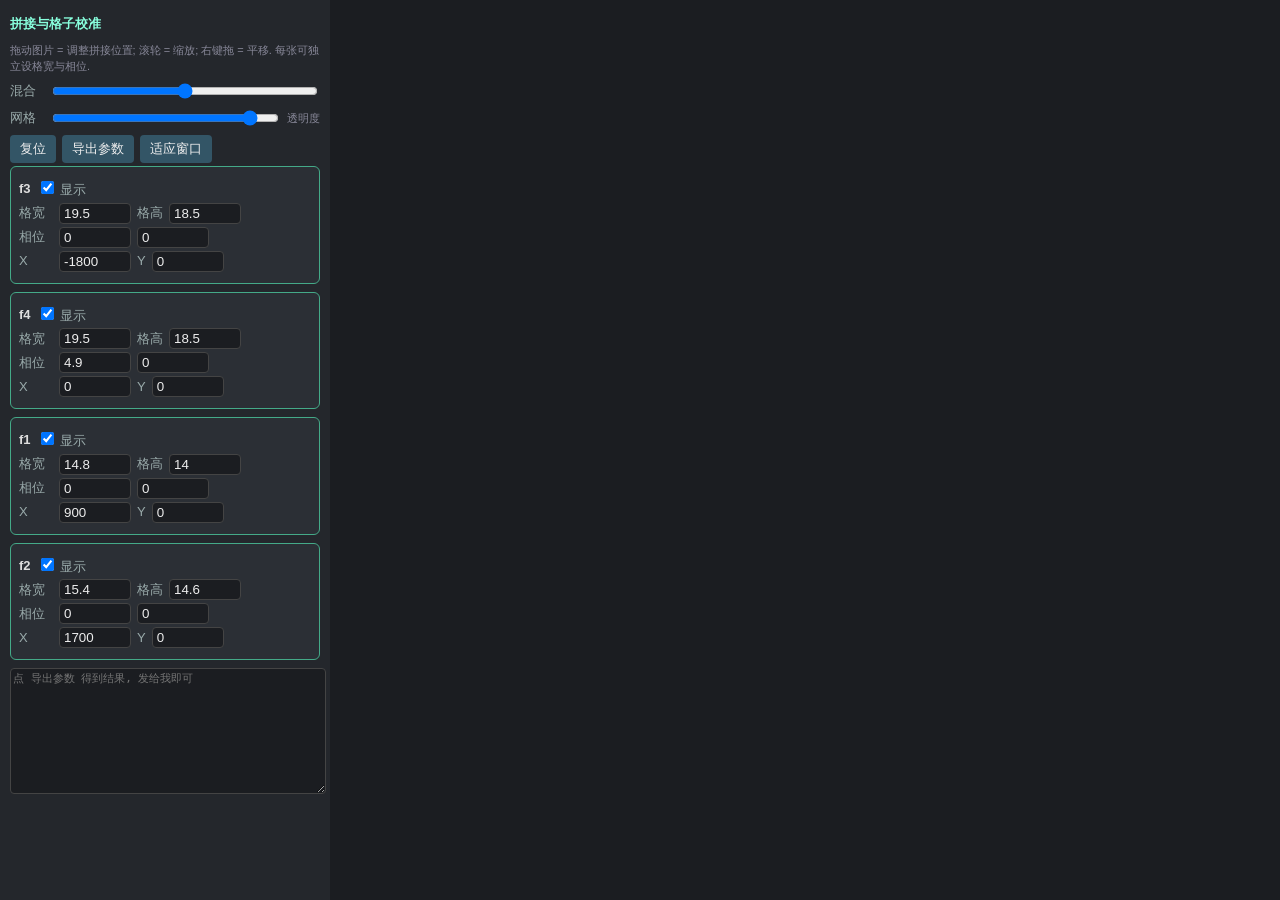
==== web/calib.html @ 5c432c1a "init" ====
<!doctype html>
<html lang="zh">
<head>
<meta charset="utf-8">
<title>拼接与格子校准</title>
<style>
  html, body { margin: 0; height: 100%; background: #1b1d21; color: #ddd;
               font: 13px/1.5 -apple-system, "PingFang SC", sans-serif; overflow: hidden; }
  #side { position: fixed; left: 0; top: 0; bottom: 0; width: 330px; overflow-y: auto;
          background: #24272c; padding: 10px; box-sizing: border-box; }
  #stage { position: absolute; left: 330px; top: 0; }
  h3 { margin: 4px 0 8px; font-size: 13px; color: #8fd; }
  .fr { border: 1px solid #3a3f46; border-radius: 6px; padding: 8px; margin-bottom: 8px; background: #2b2f35; }
  .fr.on { border-color: #4a8; }
  .row { display: flex; align-items: center; gap: 6px; margin: 3px 0; }
  .row label { width: 34px; color: #9aa; }
  input[type=number] { width: 62px; background: #1b1d21; color: #eee; border: 1px solid #444;
                       border-radius: 4px; padding: 2px 4px; }
  input[type=range] { flex: 1; }
  button { background: #356; color: #eee; border: 0; border-radius: 4px; padding: 5px 10px; cursor: pointer; }
  button:hover { background: #478; }
  #out { width: 100%; height: 120px; background: #1b1d21; color: #9d9; border: 1px solid #444;
         border-radius: 4px; font-family: ui-monospace, monospace; font-size: 11px; }
  .hint { color: #889; font-size: 11px; margin: 6px 0; }
</style>
</head>
<body>
<div id="side">
  <h3>拼接与格子校准</h3>
  <div class="hint">拖动图片 = 调整拼接位置; 滚轮 = 缩放; 右键拖 = 平移. 每张可独立设格宽与相位.</div>
  <div class="row"><label>混合</label><input type="range" id="alpha" min="0" max="1" step="0.05" value="0.5"></div>
  <div class="row"><label>网格</label><input type="range" id="galpha" min="0" max="1" step="0.05" value="0.9">
    <span class="hint">透明度</span></div>
  <div class="row"><button id="reset">复位</button><button id="export">导出参数</button><button id="fit">适应窗口</button></div>
  <div id="frames"></div>
  <textarea id="out" readonly placeholder="点 导出参数 得到结果, 发给我即可"></textarea>
</div>
<canvas id="stage"></canvas>
<script>
const FRAMES = [
  { id: 'f3', src: 'shots/spawn-ingame-03.png', tile: 19.5, tileY: 18.5, phx: 0,  phy: 0, x: -1800, y: 0, on: true },
  { id: 'f4', src: 'shots/spawn-ingame-04.png', tile: 19.5, tileY: 18.5, phx: 4.9, phy: 0, x: 0,    y: 0, on: true },
  { id: 'f1', src: 'shots/spawn-ingame-01.png', tile: 14.8, tileY: 14.0, phx: 0,  phy: 0, x: 900,  y: 0, on: true },
  { id: 'f2', src: 'shots/spawn-ingame-02.png', tile: 15.4, tileY: 14.6, phx: 0,  phy: 0, x: 1700, y: 0, on: true },
];
const cvs = document.getElementById('stage'), ctx = cvs.getContext('2d');
let zoom = 0.5, panX = 0, panY = 0, alpha = 0.5, galpha = 0.9, drag = null;

function resize() { cvs.width = innerWidth - 330; cvs.height = innerHeight; draw(); }
addEventListener('resize', resize);

for (const f of FRAMES) {
  f.img = new Image(); f.img.src = f.src + '?v=' + Date.now();
  f.img.onload = draw;
}

function draw() {
  ctx.setTransform(1, 0, 0, 1, 0, 0);
  ctx.fillStyle = '#1b1d21'; ctx.fillRect(0, 0, cvs.width, cvs.height);
  ctx.setTransform(zoom, 0, 0, zoom, panX, panY);
  for (const f of FRAMES) {
    if (!f.on || !f.img.complete) continue;
    ctx.globalAlpha = alpha;
    ctx.drawImage(f.img, f.x, f.y);
    ctx.globalAlpha = 1;
    // 方块网格
    ctx.globalAlpha = galpha;
    ctx.lineWidth = 1 / zoom;
    ctx.strokeStyle = 'rgba(255,70,70,.85)';
    ctx.beginPath();
    for (let gx = f.phx; gx < f.img.width; gx += f.tile) { ctx.moveTo(f.x + gx, f.y); ctx.lineTo(f.x + gx, f.y + f.img.height); }
    ctx.stroke();
    ctx.strokeStyle = 'rgba(70,200,255,.85)';
    ctx.beginPath();
    for (let gy = f.phy; gy < f.img.height; gy += f.tileY) { ctx.moveTo(f.x, f.y + gy); ctx.lineTo(f.x + f.img.width, f.y + gy); }
    ctx.stroke();
    // 标注
    ctx.globalAlpha = 1;
    ctx.fillStyle = '#ffd'; ctx.font = (14 / zoom) + 'px sans-serif';
    ctx.fillText(f.id, f.x + 6 / zoom, f.y + 20 / zoom);
  }
}

// 命中测试: 取最上面的一张
function hit(mx, my) {
  for (let i = FRAMES.length - 1; i >= 0; i--) {
    const f = FRAMES[i];
    if (!f.on || !f.img.complete) continue;
    if (mx >= f.x && mx <= f.x + f.img.width && my >= f.y && my <= f.y + f.img.height) return f;
  }
  return null;
}
cvs.addEventListener('mousedown', e => {
  const mx = (e.offsetX - panX) / zoom, my = (e.offsetY - panY) / zoom;
  drag = e.button === 2 ? { pan: true, sx: e.offsetX, sy: e.offsetY, px: panX, py: panY }
                        : { f: hit(mx, my), dx: mx, dy: my };
});
addEventListener('mousemove', e => {
  if (!drag) return;
  const r = cvs.getBoundingClientRect();
  const ox = e.clientX - r.left, oy = e.clientY - r.top;
  if (drag.pan) { panX = drag.px + (ox - drag.sx); panY = drag.py + (oy - drag.sy); }
  else if (drag.f) { drag.f.x += (ox - panX) / zoom - drag.dx; drag.f.y += (oy - panY) / zoom - drag.dy;
                     drag.dx = (ox - panX) / zoom; drag.dy = (oy - panY) / zoom; sync(); }
  draw();
});
addEventListener('mouseup', () => drag = null);
cvs.addEventListener('contextmenu', e => e.preventDefault());
cvs.addEventListener('wheel', e => {
  e.preventDefault();
  const k = e.deltaY < 0 ? 1.1 : 1 / 1.1;
  const mx = (e.offsetX - panX) / zoom, my = (e.offsetY - panY) / zoom;
  zoom *= k; panX = e.offsetX - mx * zoom; panY = e.offsetY - my * zoom; draw();
}, { passive: false });

// 侧栏
const box = document.getElementById('frames');
for (const f of FRAMES) {
  const d = document.createElement('div');
  d.className = 'fr on'; d.id = 'box-' + f.id;
  d.innerHTML = `<div class="row"><b>${f.id}</b> <label style="width:auto"><input type="checkbox" checked id="on-${f.id}"> 显示</label></div>
    <div class="row"><label>格宽</label><input type="number" step="0.05" id="tile-${f.id}" value="${f.tile}">
      <label style="width:auto">格高</label><input type="number" step="0.05" id="tileY-${f.id}" value="${f.tileY}"></div>
    <div class="row"><label>相位</label><input type="number" step="0.1" id="phx-${f.id}" value="${f.phx}">
      <input type="number" step="0.1" id="phy-${f.id}" value="${f.phy}"></div>
    <div class="row"><label>X</label><input type="number" step="1" id="x-${f.id}" value="${Math.round(f.x)}">
      <label style="width:auto">Y</label><input type="number" step="1" id="y-${f.id}" value="${Math.round(f.y)}"></div>`;
  box.appendChild(d);
  const bind = (id, key, isInt) => {
    const el = document.getElementById(id + '-' + f.id);
    el.addEventListener('input', () => { f[key] = isInt ? parseInt(el.value) : parseFloat(el.value); draw(); });
  };
  bind('tile', 'tile'); bind('tileY', 'tileY'); bind('phx', 'phx'); bind('phy', 'phy');
  bind('x', 'x', true); bind('y', 'y', true);
  document.getElementById('on-' + f.id).addEventListener('change', e => {
    f.on = e.target.checked;
    document.getElementById('box-' + f.id).classList.toggle('on', f.on);
    document.getElementById('out').value = '';
    draw();
  });
}
function sync() {
  for (const f of FRAMES) {
    document.getElementById('x-' + f.id).value = Math.round(f.x);
    document.getElementById('y-' + f.id).value = Math.round(f.y);
  }
}
document.getElementById('alpha').addEventListener('input', e => { alpha = parseFloat(e.target.value); draw(); });
document.getElementById('galpha').addEventListener('input', e => { galpha = parseFloat(e.target.value); draw(); });
document.getElementById('fit').addEventListener('click', () => {
  const on = FRAMES.filter(f => f.on && f.img.complete);
  if (!on.length) return;
  const x1 = Math.min(...on.map(f => f.x)), x2 = Math.max(...on.map(f => f.x + f.img.width));
  zoom = Math.min(cvs.width / (x2 - x1 + 40), cvs.height / 700) || 0.5;
  panX = 20 - x1 * zoom; panY = cvs.height / 2 - 150 * zoom; draw();
});
document.getElementById('export').addEventListener('click', () => {
  const r = { frames: FRAMES.map(f => ({ id: f.id, src: f.src, tile: f.tile, tileY: f.tileY,
               phaseX: f.phx, phaseY: f.phy, x: Math.round(f.x), y: Math.round(f.y), on: f.on })) };
  document.getElementById('out').value = JSON.stringify(r, null, 1);
});
document.getElementById('reset').addEventListener('click', () => location.reload());
resize();
</script>
</body>
</html>
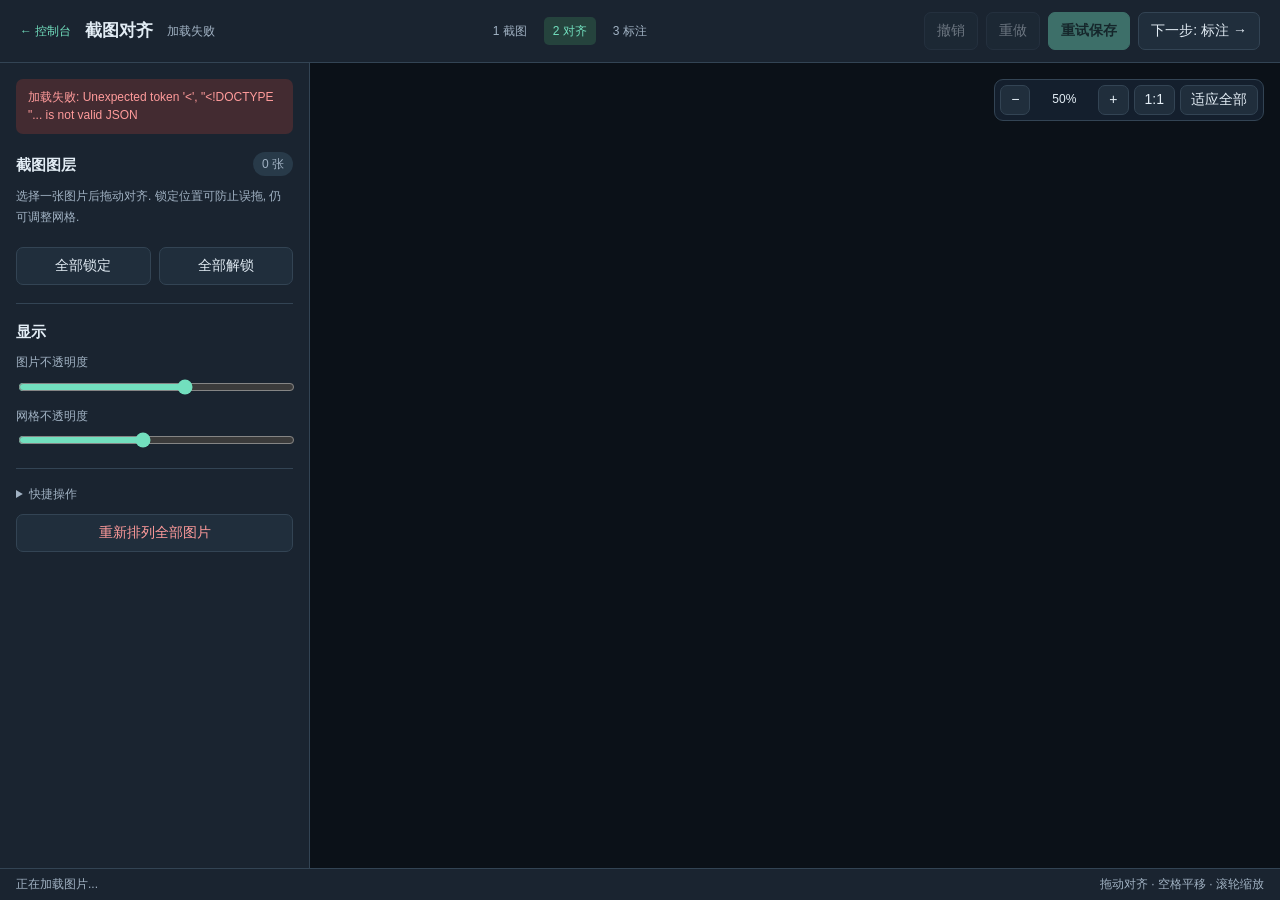
==== commit 26022ade: "feat(web): add an autosaving screenshot-to-search workbench - connect import, alignment, annotation," ====
--- a/web/calib.html
+++ b/web/calib.html
@@ -1,166 +1,50 @@
 <!doctype html>
-<html lang="zh">
+<html lang="zh-CN">
 <head>
-<meta charset="utf-8">
-<title>拼接与格子校准</title>
-<style>
-  html, body { margin: 0; height: 100%; background: #1b1d21; color: #ddd;
-               font: 13px/1.5 -apple-system, "PingFang SC", sans-serif; overflow: hidden; }
-  #side { position: fixed; left: 0; top: 0; bottom: 0; width: 330px; overflow-y: auto;
-          background: #24272c; padding: 10px; box-sizing: border-box; }
-  #stage { position: absolute; left: 330px; top: 0; }
-  h3 { margin: 4px 0 8px; font-size: 13px; color: #8fd; }
-  .fr { border: 1px solid #3a3f46; border-radius: 6px; padding: 8px; margin-bottom: 8px; background: #2b2f35; }
-  .fr.on { border-color: #4a8; }
-  .row { display: flex; align-items: center; gap: 6px; margin: 3px 0; }
-  .row label { width: 34px; color: #9aa; }
-  input[type=number] { width: 62px; background: #1b1d21; color: #eee; border: 1px solid #444;
-                       border-radius: 4px; padding: 2px 4px; }
-  input[type=range] { flex: 1; }
-  button { background: #356; color: #eee; border: 0; border-radius: 4px; padding: 5px 10px; cursor: pointer; }
-  button:hover { background: #478; }
-  #out { width: 100%; height: 120px; background: #1b1d21; color: #9d9; border: 1px solid #444;
-         border-radius: 4px; font-family: ui-monospace, monospace; font-size: 11px; }
-  .hint { color: #889; font-size: 11px; margin: 6px 0; }
-</style>
+<meta charset="utf-8"><meta name="viewport" content="width=device-width,initial-scale=1">
+<title>截图对齐 - 种子搜索</title><link rel="stylesheet" href="/web/ui.css">
 </head>
-<body>
-<div id="side">
-  <h3>拼接与格子校准</h3>
-  <div class="hint">拖动图片 = 调整拼接位置; 滚轮 = 缩放; 右键拖 = 平移. 每张可独立设格宽与相位.</div>
-  <div class="row"><label>混合</label><input type="range" id="alpha" min="0" max="1" step="0.05" value="0.5"></div>
-  <div class="row"><label>网格</label><input type="range" id="galpha" min="0" max="1" step="0.05" value="0.9">
-    <span class="hint">透明度</span></div>
-  <div class="row"><button id="reset">复位</button><button id="export">导出参数</button><button id="fit">适应窗口</button></div>
-  <div id="frames"></div>
-  <textarea id="out" readonly placeholder="点 导出参数 得到结果, 发给我即可"></textarea>
-</div>
-<canvas id="stage"></canvas>
-<script>
-const FRAMES = [
-  { id: 'f3', src: 'shots/spawn-ingame-03.png', tile: 19.5, tileY: 18.5, phx: 0,  phy: 0, x: -1800, y: 0, on: true },
-  { id: 'f4', src: 'shots/spawn-ingame-04.png', tile: 19.5, tileY: 18.5, phx: 4.9, phy: 0, x: 0,    y: 0, on: true },
-  { id: 'f1', src: 'shots/spawn-ingame-01.png', tile: 14.8, tileY: 14.0, phx: 0,  phy: 0, x: 900,  y: 0, on: true },
-  { id: 'f2', src: 'shots/spawn-ingame-02.png', tile: 15.4, tileY: 14.6, phx: 0,  phy: 0, x: 1700, y: 0, on: true },
-];
-const cvs = document.getElementById('stage'), ctx = cvs.getContext('2d');
-let zoom = 0.5, panX = 0, panY = 0, alpha = 0.5, galpha = 0.9, drag = null;
-
-function resize() { cvs.width = innerWidth - 330; cvs.height = innerHeight; draw(); }
-addEventListener('resize', resize);
-
-for (const f of FRAMES) {
-  f.img = new Image(); f.img.src = f.src + '?v=' + Date.now();
-  f.img.onload = draw;
-}
-
-function draw() {
-  ctx.setTransform(1, 0, 0, 1, 0, 0);
-  ctx.fillStyle = '#1b1d21'; ctx.fillRect(0, 0, cvs.width, cvs.height);
-  ctx.setTransform(zoom, 0, 0, zoom, panX, panY);
-  for (const f of FRAMES) {
-    if (!f.on || !f.img.complete) continue;
-    ctx.globalAlpha = alpha;
-    ctx.drawImage(f.img, f.x, f.y);
-    ctx.globalAlpha = 1;
-    // 方块网格
-    ctx.globalAlpha = galpha;
-    ctx.lineWidth = 1 / zoom;
-    ctx.strokeStyle = 'rgba(255,70,70,.85)';
-    ctx.beginPath();
-    for (let gx = f.phx; gx < f.img.width; gx += f.tile) { ctx.moveTo(f.x + gx, f.y); ctx.lineTo(f.x + gx, f.y + f.img.height); }
-    ctx.stroke();
-    ctx.strokeStyle = 'rgba(70,200,255,.85)';
-    ctx.beginPath();
-    for (let gy = f.phy; gy < f.img.height; gy += f.tileY) { ctx.moveTo(f.x, f.y + gy); ctx.lineTo(f.x + f.img.width, f.y + gy); }
-    ctx.stroke();
-    // 标注
-    ctx.globalAlpha = 1;
-    ctx.fillStyle = '#ffd'; ctx.font = (14 / zoom) + 'px sans-serif';
-    ctx.fillText(f.id, f.x + 6 / zoom, f.y + 20 / zoom);
-  }
-}
-
-// 命中测试: 取最上面的一张
-function hit(mx, my) {
-  for (let i = FRAMES.length - 1; i >= 0; i--) {
-    const f = FRAMES[i];
-    if (!f.on || !f.img.complete) continue;
-    if (mx >= f.x && mx <= f.x + f.img.width && my >= f.y && my <= f.y + f.img.height) return f;
-  }
-  return null;
-}
-cvs.addEventListener('mousedown', e => {
-  const mx = (e.offsetX - panX) / zoom, my = (e.offsetY - panY) / zoom;
-  drag = e.button === 2 ? { pan: true, sx: e.offsetX, sy: e.offsetY, px: panX, py: panY }
-                        : { f: hit(mx, my), dx: mx, dy: my };
-});
-addEventListener('mousemove', e => {
-  if (!drag) return;
-  const r = cvs.getBoundingClientRect();
-  const ox = e.clientX - r.left, oy = e.clientY - r.top;
-  if (drag.pan) { panX = drag.px + (ox - drag.sx); panY = drag.py + (oy - drag.sy); }
-  else if (drag.f) { drag.f.x += (ox - panX) / zoom - drag.dx; drag.f.y += (oy - panY) / zoom - drag.dy;
-                     drag.dx = (ox - panX) / zoom; drag.dy = (oy - panY) / zoom; sync(); }
-  draw();
-});
-addEventListener('mouseup', () => drag = null);
-cvs.addEventListener('contextmenu', e => e.preventDefault());
-cvs.addEventListener('wheel', e => {
-  e.preventDefault();
-  const k = e.deltaY < 0 ? 1.1 : 1 / 1.1;
-  const mx = (e.offsetX - panX) / zoom, my = (e.offsetY - panY) / zoom;
-  zoom *= k; panX = e.offsetX - mx * zoom; panY = e.offsetY - my * zoom; draw();
-}, { passive: false });
-
-// 侧栏
-const box = document.getElementById('frames');
-for (const f of FRAMES) {
-  const d = document.createElement('div');
-  d.className = 'fr on'; d.id = 'box-' + f.id;
-  d.innerHTML = `<div class="row"><b>${f.id}</b> <label style="width:auto"><input type="checkbox" checked id="on-${f.id}"> 显示</label></div>
-    <div class="row"><label>格宽</label><input type="number" step="0.05" id="tile-${f.id}" value="${f.tile}">
-      <label style="width:auto">格高</label><input type="number" step="0.05" id="tileY-${f.id}" value="${f.tileY}"></div>
-    <div class="row"><label>相位</label><input type="number" step="0.1" id="phx-${f.id}" value="${f.phx}">
-      <input type="number" step="0.1" id="phy-${f.id}" value="${f.phy}"></div>
-    <div class="row"><label>X</label><input type="number" step="1" id="x-${f.id}" value="${Math.round(f.x)}">
-      <label style="width:auto">Y</label><input type="number" step="1" id="y-${f.id}" value="${Math.round(f.y)}"></div>`;
-  box.appendChild(d);
-  const bind = (id, key, isInt) => {
-    const el = document.getElementById(id + '-' + f.id);
-    el.addEventListener('input', () => { f[key] = isInt ? parseInt(el.value) : parseFloat(el.value); draw(); });
-  };
-  bind('tile', 'tile'); bind('tileY', 'tileY'); bind('phx', 'phx'); bind('phy', 'phy');
-  bind('x', 'x', true); bind('y', 'y', true);
-  document.getElementById('on-' + f.id).addEventListener('change', e => {
-    f.on = e.target.checked;
-    document.getElementById('box-' + f.id).classList.toggle('on', f.on);
-    document.getElementById('out').value = '';
-    draw();
-  });
-}
-function sync() {
-  for (const f of FRAMES) {
-    document.getElementById('x-' + f.id).value = Math.round(f.x);
-    document.getElementById('y-' + f.id).value = Math.round(f.y);
-  }
-}
-document.getElementById('alpha').addEventListener('input', e => { alpha = parseFloat(e.target.value); draw(); });
-document.getElementById('galpha').addEventListener('input', e => { galpha = parseFloat(e.target.value); draw(); });
-document.getElementById('fit').addEventListener('click', () => {
-  const on = FRAMES.filter(f => f.on && f.img.complete);
-  if (!on.length) return;
-  const x1 = Math.min(...on.map(f => f.x)), x2 = Math.max(...on.map(f => f.x + f.img.width));
-  zoom = Math.min(cvs.width / (x2 - x1 + 40), cvs.height / 700) || 0.5;
-  panX = 20 - x1 * zoom; panY = cvs.height / 2 - 150 * zoom; draw();
-});
-document.getElementById('export').addEventListener('click', () => {
-  const r = { frames: FRAMES.map(f => ({ id: f.id, src: f.src, tile: f.tile, tileY: f.tileY,
-               phaseX: f.phx, phaseY: f.phy, x: Math.round(f.x), y: Math.round(f.y), on: f.on })) };
-  document.getElementById('out').value = JSON.stringify(r, null, 1);
-});
-document.getElementById('reset').addEventListener('click', () => location.reload());
-resize();
-</script>
-</body>
-</html>
+<body class="editor">
+<header class="topbar">
+  <div class="breadcrumb"><a href="/">← 控制台</a><h1>截图对齐</h1><span id="save-state" class="save-state">正在加载...</span></div>
+  <nav class="steps" aria-label="工作流程"><a href="/">1 截图</a><a href="/web/calib.html" aria-current="step">2 对齐</a><a href="/web/mark.html">3 标注</a></nav>
+  <div class="actions"><button id="undo" disabled title="Ctrl/⌘+Z">撤销</button><button id="redo" disabled title="Ctrl/⌘+Shift+Z">重做</button><button id="save" class="primary" disabled>重试保存</button><a id="next" class="button" href="/web/mark.html">下一步: 标注 →</a></div>
+</header>
+<main class="editor-body">
+  <aside class="sidebar">
+    <div id="notice" class="notice" role="status" aria-live="polite"></div>
+    <section><div class="row spread"><h2>截图图层</h2><span id="count" class="badge">0 张</span></div>
+      <p class="hint">选择一张图片后拖动对齐. 锁定位置可防止误拖, 仍可调整网格.</p>
+      <div id="frames" class="frame-list"></div>
+      <div class="actions"><button id="lock-all">全部锁定</button><button id="unlock-all">全部解锁</button></div>
+    </section>
+    <section id="inspector" hidden><div class="row spread"><h2 id="selected-name">图片参数</h2><button id="focus-frame" title="只适应选中图片">定位图片</button></div>
+      <div class="row spread"><label class="check"><input type="checkbox" id="visible">显示图片</label><label class="check"><input type="checkbox" id="locked">锁定位置</label></div>
+      <div class="fields">
+        <label class="field">水平位置 X (px)<input id="x" type="number" step="0.1"></label>
+        <label class="field">垂直位置 Y (px)<input id="y" type="number" step="0.1"></label>
+      </div>
+      <div class="row spread"><span class="hint">位置微调</span><label class="check">步长 <select id="nudge-step"><option value="0.1">0.1 px</option><option value="1" selected>1 px</option><option value="10">10 px</option></select></label></div>
+      <div class="nudge"><button class="up" data-dx="0" data-dy="-1" aria-label="向上微调">↑</button><button class="left" data-dx="-1" data-dy="0" aria-label="向左微调">←</button><button data-dx="0" data-dy="1" aria-label="向下微调">↓</button><button data-dx="1" data-dy="0" aria-label="向右微调">→</button></div>
+      <h3>方块网格</h3>
+      <div class="fields">
+        <label class="field">格宽 (px)<input id="tile" type="number" min="1" max="512" step="0.01"></label>
+        <label class="field">格高 (px)<input id="tileY" type="number" min="1" max="512" step="0.01"></label>
+        <label class="field">水平相位 (px)<input id="phaseX" type="number" step="0.1"></label>
+        <label class="field">垂直相位 (px)<input id="phaseY" type="number" step="0.1"></label>
+      </div>
+      <label class="check"><input id="square" type="checkbox" checked>同步格宽与格高</label>
+      <p class="hint">相位调整网格在图片内的起点. 修改数值后立即预览, 离开输入框后可撤销.</p>
+      <div class="actions"><button id="front">移到最上层</button></div>
+    </section>
+    <section><h2>显示</h2><label class="field">图片不透明度 <input type="range" id="alpha" min="0.1" max="1" step="0.05" value="0.65"></label><label class="field">网格不透明度 <input type="range" id="grid" min="0" max="1" step="0.05" value="0.45"></label></section>
+    <section><details><summary>快捷操作</summary><p>拖动图片调整位置. 空白处拖动, 右键拖动, 中键拖动或按住空格拖动可平移视图. 滚轮以鼠标位置为中心缩放.<br>方向键微调选中图片, Shift 加速 10 倍. L 锁定/解锁, F 适应全部图片, Ctrl/⌘+S 保存.</p></details><button id="reset" class="danger">重新排列全部图片</button></section>
+  </aside>
+  <div id="workspace" class="workspace">
+    <div class="viewbar"><button id="zoom-out" aria-label="缩小">−</button><output id="zoom">50%</output><button id="zoom-in" aria-label="放大">+</button><button id="actual">1:1</button><button id="fit">适应全部</button></div>
+    <div id="empty" class="empty" hidden><h2>先导入截图</h2><p>从控制台导入图片, 再回来调整拼接位置和方块网格.</p><a class="button primary" href="/">返回导入图片</a></div>
+  </div>
+</main>
+<footer class="statusbar"><span id="selection">正在加载图片...</span><span id="cursor">拖动对齐 · 空格平移 · 滚轮缩放</span></footer>
+<script type="module" src="/web/calib.js"></script>
+</body></html>
--- a/web/ui.css
+++ b/web/ui.css
@@ -0,0 +1,9 @@
+/* 编辑器与控制台共享的视觉基础. */
+:root{color-scheme:dark;--bg:#111820;--panel:#1a2430;--raised:#202e3c;--line:#334454;--fg:#e3edf5;--dim:#a1b2c3;--accent:#72dfbe;--ok:#86e4ad;--warn:#ffd185;--bad:#ff9b9b;font:14px/1.55 -apple-system,BlinkMacSystemFont,"PingFang SC",sans-serif}
+*{box-sizing:border-box}body{margin:0;background:var(--bg);color:var(--fg)}button,input,select,textarea{font:inherit}button,.button{display:inline-flex;align-items:center;justify-content:center;gap:6px;min-height:36px;padding:7px 12px;border:1px solid var(--line);border-radius:7px;background:var(--raised);color:var(--fg);text-decoration:none;cursor:pointer;white-space:nowrap}button:hover,.button:hover{background:#304455;border-color:#648095}button.primary,.button.primary{background:var(--accent);border-color:var(--accent);color:#102b25;font-weight:650}button:disabled,.button[aria-disabled=true]{opacity:.4;cursor:not-allowed;pointer-events:none}button.active,button[aria-pressed=true]{border-color:var(--accent);background:#23463f;color:#bdffe9}button.danger{color:var(--bad)}a{color:var(--accent)}:focus-visible{outline:2px solid var(--accent);outline-offset:3px}input[type=number],input[type=text],select,textarea{width:100%;min-width:0;border:1px solid var(--line);border-radius:6px;background:#101a23;color:var(--fg);padding:7px 9px}input[type=range]{width:100%;accent-color:var(--accent)}input[type=checkbox]{accent-color:var(--accent)}input:invalid{border-color:var(--bad)}h1,h2,h3,p{margin:0}h1{font-size:17px}h2{font-size:15px}h3{font-size:13px;color:var(--accent)}small,.hint,.dim{color:var(--dim);font-size:12px}.hint{line-height:1.7}.good{color:var(--ok)}.warn{color:var(--warn)}.bad{color:var(--bad)}.row{display:flex;align-items:center;gap:8px;flex-wrap:wrap}.row>*{min-width:0}.spread{justify-content:space-between}.stack{display:grid;gap:12px}.actions{display:flex;gap:8px;flex-wrap:wrap}.field{display:grid;gap:5px;color:var(--dim);font-size:12px}.fields{display:grid;grid-template-columns:1fr 1fr;gap:10px}.field input{color:var(--fg);font-size:13px;font-variant-numeric:tabular-nums}.panel{padding:16px;border:1px solid var(--line);border-radius:10px;background:var(--panel)}.badge{display:inline-block;padding:3px 9px;border-radius:20px;background:#283a49;color:var(--dim);font-size:12px}.save-state{font-size:12px;color:var(--dim)}.save-state[data-dirty=true]{color:var(--warn)}.notice{padding:9px 12px;border-radius:7px;background:#293c4c;color:var(--fg);font-size:12px}.notice:empty{display:none}.notice.error{background:#432b31;color:var(--bad)}[hidden]{display:none!important}.topbar{display:flex;align-items:center;justify-content:space-between;gap:16px;padding:12px 20px;border-bottom:1px solid var(--line);background:var(--panel)}.breadcrumb{display:flex;align-items:center;gap:14px;flex-wrap:wrap}.breadcrumb a{text-decoration:none;font-size:12px}.steps{display:flex;gap:8px;flex-wrap:wrap}.steps a{padding:5px 9px;text-decoration:none;color:var(--dim);border-radius:5px;font-size:12px}.steps a[aria-current=step]{background:#25433d;color:var(--accent)}.editor{height:100dvh;display:grid;grid-template-rows:auto minmax(0,1fr) auto;overflow:hidden}.editor-body{display:grid;grid-template-columns:310px minmax(0,1fr);min-height:0}.sidebar{overflow:auto;background:var(--panel);border-right:1px solid var(--line);padding:16px;display:flex;flex-direction:column;gap:18px}.sidebar section{display:grid;gap:10px}.sidebar section+section{border-top:1px solid var(--line);padding-top:16px}.sidebar .actions button{flex:1}.workspace{position:relative;min-width:0;min-height:0;overflow:hidden;background:#0b1118;touch-action:none}.workspace canvas{position:absolute;inset:0;width:100%;height:100%;touch-action:none}.workspace .empty{position:absolute;left:50%;top:50%;transform:translate(-50%,-50%);max-width:440px;text-align:center;padding:24px;background:var(--panel);border:1px solid var(--line);border-radius:12px;z-index:2}.empty p{margin:8px 0 16px;color:var(--dim)}.viewbar{position:absolute;right:16px;top:16px;z-index:1;display:flex;gap:5px;padding:5px;background:#15212feb;border:1px solid var(--line);border-radius:9px}.viewbar button{min-height:30px;padding:3px 10px}.viewbar output{min-width:58px;text-align:center;align-self:center;font-size:12px}.statusbar{display:flex;justify-content:space-between;gap:10px;flex-wrap:wrap;border-top:1px solid var(--line);padding:6px 16px;background:var(--panel);color:var(--dim);font-size:12px;min-height:32px}.frame-list{display:grid;gap:7px}.frame-item{display:grid;grid-template-columns:minmax(0,1fr) auto auto;align-items:center;gap:4px;padding:5px;border:1px solid var(--line);border-radius:8px;background:#15202b}.frame-item.selected{border-color:var(--accent);background:#203b37}.frame-item .select-frame{border:0;background:transparent;justify-content:start;overflow:hidden;padding:5px;text-align:left}.frame-item .select-frame span{overflow:hidden;text-overflow:ellipsis;white-space:nowrap}.frame-item .icon{padding:5px;min-width:34px;font-size:12px}.frame-name{font-size:13px}.frame-list .hint{padding-left:5px}.check{display:flex;align-items:center;gap:6px;font-size:12px;color:var(--dim)}.tools{display:grid;gap:6px}.tools button{justify-content:space-between;text-align:left;border-left:4px solid var(--tool-color)}kbd{font:11px ui-monospace,monospace;color:var(--dim);background:#101a23;border:1px solid var(--line);border-radius:4px;padding:1px 5px}.nudge{display:grid;grid-template-columns:repeat(3,1fr);gap:5px}.nudge .up{grid-column:2}.nudge .left{grid-column:1}.nudge button{min-height:30px;padding:3px}.measure{font:12px ui-monospace,monospace;color:var(--dim)}details{font-size:12px;color:var(--dim)}summary{cursor:pointer}details p{margin-top:8px}.console{max-width:1440px;margin:auto;padding:24px;display:grid;grid-template-columns:1fr 1fr;gap:18px}.console .panel{display:grid;gap:14px;align-content:start}.console .full{grid-column:1/-1}.section-title{display:flex;align-items:center;justify-content:space-between;gap:12px}.section-title h2{display:flex;align-items:center;gap:9px}.step-number{display:inline-grid;place-items:center;background:#28473f;color:var(--accent);border-radius:6px;width:27px;height:27px;font-size:13px}.dropzone{border:1px dashed #678297;border-radius:9px;padding:18px;text-align:center;background:#15212d;cursor:pointer}.dropzone.dragover{border-color:var(--accent);background:#23463f}.dropzone p{margin-top:7px}.frames{display:grid;grid-template-columns:repeat(auto-fill,minmax(140px,1fr));gap:10px}.frames figure{margin:0;position:relative;background:#111b25;border-radius:7px;overflow:hidden;border:1px solid var(--line)}.frames img{display:block;width:100%;height:100px;object-fit:contain;background:#0c131a}.frames figcaption{font-size:11px;color:var(--dim);padding:7px;overflow:hidden;white-space:nowrap;text-overflow:ellipsis}.frames .del{position:absolute;right:5px;top:5px;width:28px;min-height:28px;padding:0;background:#141e2be8;color:var(--bad)}.kv{display:grid;grid-template-columns:auto 1fr;gap:6px 16px;font-size:13px;margin:0}.kv dt{color:var(--dim)}.kv dd{margin:0;overflow-wrap:anywhere}pre{margin:0;padding:12px;background:#0d151e;border:1px solid var(--line);border-radius:7px;max-height:220px;overflow:auto;font:12px/1.6 ui-monospace,monospace;white-space:pre-wrap}table{width:100%;border-collapse:collapse;font:12px/1.6 ui-monospace,monospace}th,td{text-align:left;padding:7px 10px;border-bottom:1px solid var(--line)}th{color:var(--dim)}.table-wrap{overflow:auto;max-height:320px}.metric{padding:12px;background:#101b25;border:1px solid var(--line);border-radius:7px}.metric strong{font-size:20px;color:var(--accent);display:block}.metric span{font-size:12px;color:var(--dim)}
+/* 左侧步骤栏始终保留, 画布编辑器在工作区内切换. */
+.app{height:100dvh;display:grid;grid-template-columns:210px minmax(0,1fr);overflow:hidden}.app-nav{background:#16212c;border-right:1px solid var(--line);padding:22px 12px;display:flex;flex-direction:column;gap:28px;overflow:auto}.brand{display:flex;align-items:center;gap:10px;padding:0 8px}.brand-icon{display:grid;place-items:center;width:34px;height:34px;border-radius:9px;background:var(--accent);color:#15362a;font-size:21px;font-weight:800}.brand strong{display:block;font-size:16px}.brand small{display:block;font-size:11px}.app-nav nav{display:grid;gap:7px}.app-nav nav button{text-align:left;justify-content:start;gap:12px;padding:12px 10px;background:transparent;border-color:transparent;white-space:normal}.app-nav nav button[aria-selected=true]{background:#25423d;border-color:#3c6d5f;color:#bdffe9}.app-nav nav button:hover{background:#243543}.app-nav nav small{display:block;font-size:11px;color:var(--dim);margin-top:2px}.nav-number{display:grid;place-items:center;width:26px;height:26px;border:1px solid var(--line);border-radius:6px;font:12px ui-monospace,monospace;flex:none}.app-nav button[aria-selected=true] .nav-number{border-color:var(--accent);color:var(--accent)}.nav-footer{margin-top:auto;padding:0 8px;display:grid;gap:10px;font-size:11px;color:var(--dim)}.nav-footer .badge{justify-self:start;color:var(--accent)}.app-main{min-width:0;min-height:0;display:flex;flex-direction:column}.app-header{display:flex;align-items:center;justify-content:space-between;gap:12px;border-bottom:1px solid var(--line);padding:15px 24px;min-height:80px}.app-header p{font-size:12px;color:var(--dim);margin-top:4px}.app-workspace{flex:1;min-height:0;position:relative}.app-pane{height:100%;min-height:0}.scroll-pane{overflow:auto;padding:24px}.content-stack{display:grid;gap:18px;max-width:1040px;margin:0 auto}.editor-pane iframe{display:block;width:100%;height:100%;border:0}.app-notice{padding:9px 24px;background:#293c4c;color:var(--warn);font-size:12px;display:flex;align-items:center;justify-content:space-between;gap:12px}.app-notice.error{background:#432b31;color:var(--bad)}.app-notice button{min-height:26px;padding:0 7px}.embedded .breadcrumb>a,.embedded .steps,.embedded #next{display:none}.embedded #save:not(.retry){display:none}.embedded .topbar{min-height:54px}.embedded .topbar .breadcrumb h1{font-size:14px}.editor-pane .loading{padding:32px;color:var(--dim)}
+@media(max-width:1000px){.app{grid-template-columns:170px minmax(0,1fr)}.app-nav{padding:18px 8px}.app-nav nav button{padding:10px 6px;gap:8px}.brand{padding:0}.app-header{padding:12px 16px}.scroll-pane{padding:16px}}
+@media(max-width:680px){.app{grid-template-columns:64px minmax(0,1fr)}.app-nav{padding:14px 6px}.brand{justify-content:center}.brand>div,.nav-footer{display:none}.app-nav nav button{padding:10px 0;justify-content:center}.app-nav nav button>span+span{display:none}.app-header{padding:10px;min-height:68px}.app-header p{display:none}.app-header h1{font-size:15px}.app-header button{font-size:11px;padding:5px 8px}.scroll-pane{padding:10px}.app-notice{padding:8px 10px}.embedded .topbar{padding:7px 9px}.embedded .save-state{font-size:10px}}
+@media(max-width:1000px){.topbar{padding:10px 12px;gap:8px;flex-wrap:wrap}.editor-body{grid-template-columns:260px minmax(0,1fr)}.sidebar{padding:12px}.steps{gap:1px}.steps a{padding:4px 6px}.console{padding:16px}}
+@media(max-width:680px){.console{grid-template-columns:1fr}.editor-body{grid-template-columns:215px minmax(0,1fr)}.sidebar{padding:10px}.fields{gap:6px}.topbar h1{font-size:14px}.editor .steps{display:none}.viewbar{top:8px;right:8px;gap:2px}.viewbar button{padding:3px 7px}.statusbar{font-size:11px}.breadcrumb{gap:8px}.topbar .actions{gap:4px}.topbar .actions button,.topbar .actions a{font-size:12px;padding:5px 8px}.hint{font-size:11px}}
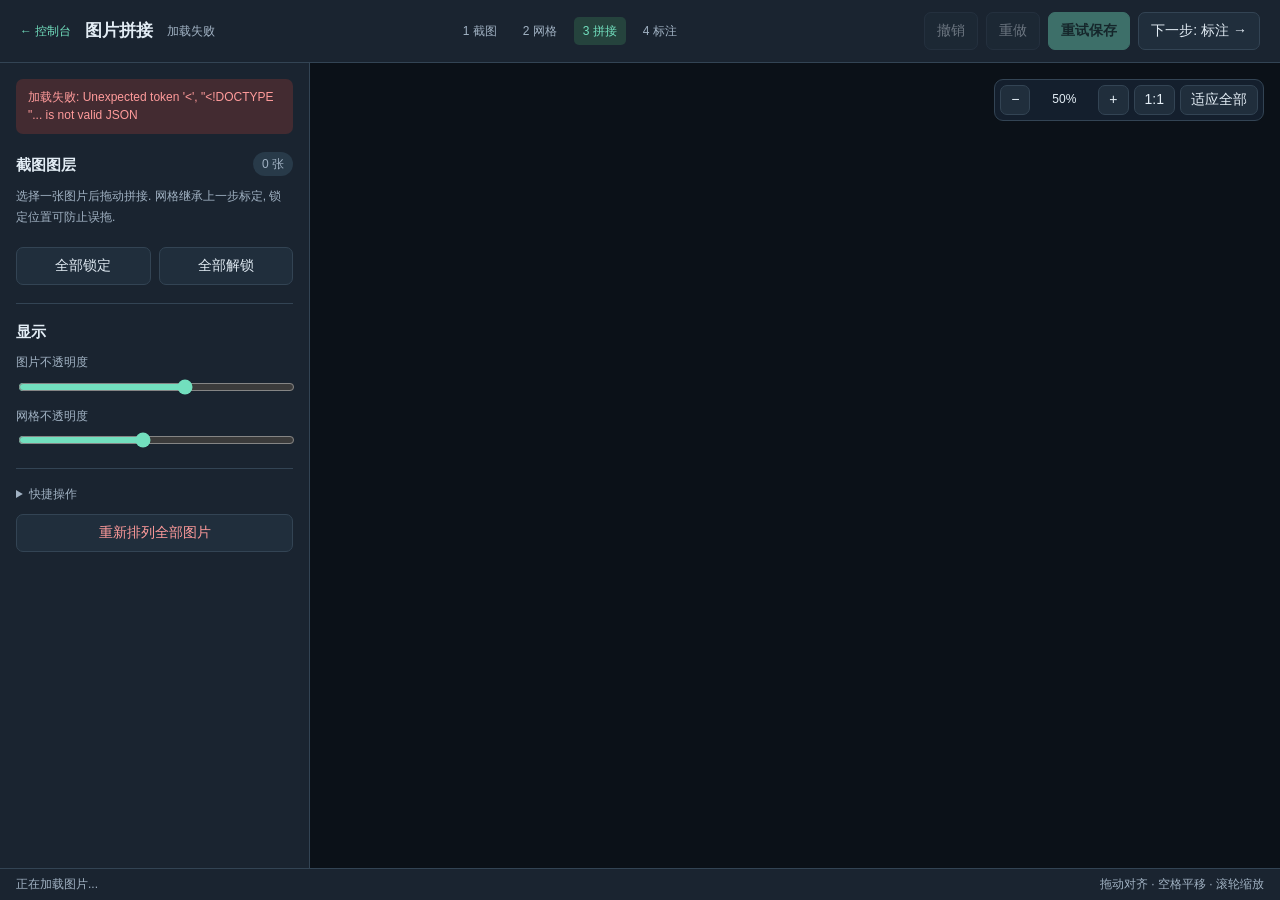
==== commit 4a6ee3b8: "feat(web): separate grid calibration from image stitching - select and adjust grid endpoints with le" ====
--- a/web/calib.html
+++ b/web/calib.html
@@ -2,19 +2,19 @@
 <html lang="zh-CN">
 <head>
 <meta charset="utf-8"><meta name="viewport" content="width=device-width,initial-scale=1">
-<title>截图对齐 - 种子搜索</title><link rel="stylesheet" href="/web/ui.css">
+<title>图片拼接 - 种子搜索</title><link rel="stylesheet" href="/web/ui.css">
 </head>
 <body class="editor">
 <header class="topbar">
-  <div class="breadcrumb"><a href="/">← 控制台</a><h1>截图对齐</h1><span id="save-state" class="save-state">正在加载...</span></div>
-  <nav class="steps" aria-label="工作流程"><a href="/">1 截图</a><a href="/web/calib.html" aria-current="step">2 对齐</a><a href="/web/mark.html">3 标注</a></nav>
+  <div class="breadcrumb"><a href="/">← 控制台</a><h1>图片拼接</h1><span id="save-state" class="save-state">正在加载...</span></div>
+  <nav class="steps" aria-label="工作流程"><a href="/">1 截图</a><a href="/web/grid.html">2 网格</a><a href="/web/calib.html" aria-current="step">3 拼接</a><a href="/web/mark.html">4 标注</a></nav>
   <div class="actions"><button id="undo" disabled title="Ctrl/⌘+Z">撤销</button><button id="redo" disabled title="Ctrl/⌘+Shift+Z">重做</button><button id="save" class="primary" disabled>重试保存</button><a id="next" class="button" href="/web/mark.html">下一步: 标注 →</a></div>
 </header>
 <main class="editor-body">
   <aside class="sidebar">
     <div id="notice" class="notice" role="status" aria-live="polite"></div>
     <section><div class="row spread"><h2>截图图层</h2><span id="count" class="badge">0 张</span></div>
-      <p class="hint">选择一张图片后拖动对齐. 锁定位置可防止误拖, 仍可调整网格.</p>
+      <p class="hint">选择一张图片后拖动拼接. 网格继承上一步标定, 锁定位置可防止误拖.</p>
       <div id="frames" class="frame-list"></div>
       <div class="actions"><button id="lock-all">全部锁定</button><button id="unlock-all">全部解锁</button></div>
     </section>
@@ -26,15 +26,9 @@
       </div>
       <div class="row spread"><span class="hint">位置微调</span><label class="check">步长 <select id="nudge-step"><option value="0.1">0.1 px</option><option value="1" selected>1 px</option><option value="10">10 px</option></select></label></div>
       <div class="nudge"><button class="up" data-dx="0" data-dy="-1" aria-label="向上微调">↑</button><button class="left" data-dx="-1" data-dy="0" aria-label="向左微调">←</button><button data-dx="0" data-dy="1" aria-label="向下微调">↓</button><button data-dx="1" data-dy="0" aria-label="向右微调">→</button></div>
-      <h3>方块网格</h3>
-      <div class="fields">
-        <label class="field">格宽 (px)<input id="tile" type="number" min="1" max="512" step="0.01"></label>
-        <label class="field">格高 (px)<input id="tileY" type="number" min="1" max="512" step="0.01"></label>
-        <label class="field">水平相位 (px)<input id="phaseX" type="number" step="0.1"></label>
-        <label class="field">垂直相位 (px)<input id="phaseY" type="number" step="0.1"></label>
-      </div>
-      <label class="check"><input id="square" type="checkbox" checked>同步格宽与格高</label>
-      <p class="hint">相位调整网格在图片内的起点. 修改数值后立即预览, 离开输入框后可撤销.</p>
+      <h3>继承的网格标定</h3>
+      <p id="grid-summary" class="hint"></p>
+      <a class="button" href="/web/grid.html">返回网格标定</a>
       <div class="actions"><button id="front">移到最上层</button></div>
     </section>
     <section><h2>显示</h2><label class="field">图片不透明度 <input type="range" id="alpha" min="0.1" max="1" step="0.05" value="0.65"></label><label class="field">网格不透明度 <input type="range" id="grid" min="0" max="1" step="0.05" value="0.45"></label></section>
@@ -42,7 +36,7 @@
   </aside>
   <div id="workspace" class="workspace">
     <div class="viewbar"><button id="zoom-out" aria-label="缩小">−</button><output id="zoom">50%</output><button id="zoom-in" aria-label="放大">+</button><button id="actual">1:1</button><button id="fit">适应全部</button></div>
-    <div id="empty" class="empty" hidden><h2>先导入截图</h2><p>从控制台导入图片, 再回来调整拼接位置和方块网格.</p><a class="button primary" href="/">返回导入图片</a></div>
+    <div id="empty" class="empty" hidden><h2>先导入截图</h2><p>从控制台导入图片并标定网格, 然后回来调整拼接位置.</p><a class="button primary" href="/">返回导入图片</a></div>
   </div>
 </main>
 <footer class="statusbar"><span id="selection">正在加载图片...</span><span id="cursor">拖动对齐 · 空格平移 · 滚轮缩放</span></footer>
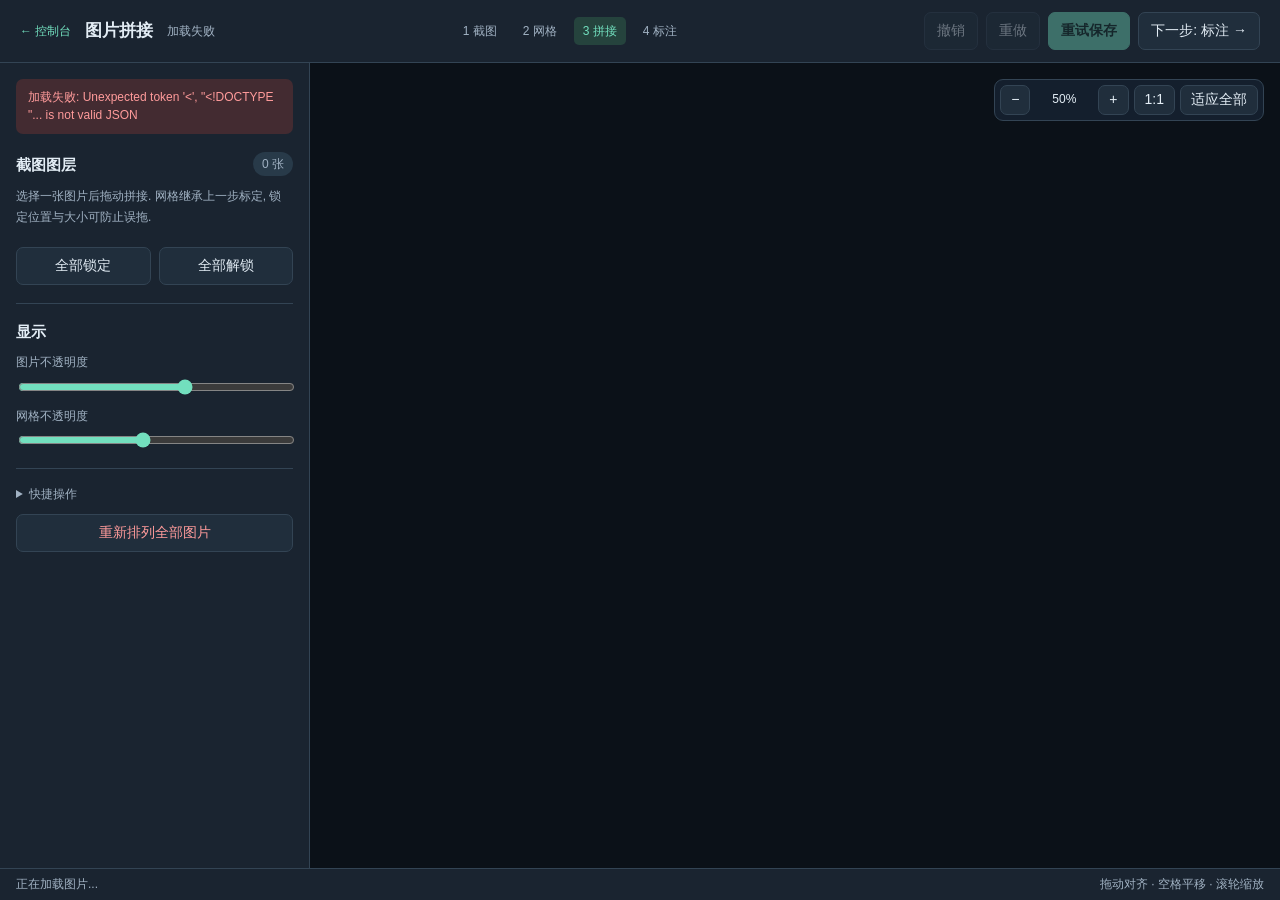
==== commit 1545c201: "feat(web): resize individual images in the stitching editor - adjust image scale or dimensions while" ====
--- a/web/calib.html
+++ b/web/calib.html
@@ -14,18 +14,24 @@
   <aside class="sidebar">
     <div id="notice" class="notice" role="status" aria-live="polite"></div>
     <section><div class="row spread"><h2>截图图层</h2><span id="count" class="badge">0 张</span></div>
-      <p class="hint">选择一张图片后拖动拼接. 网格继承上一步标定, 锁定位置可防止误拖.</p>
+      <p class="hint">选择一张图片后拖动拼接. 网格继承上一步标定, 锁定位置与大小可防止误拖.</p>
       <div id="frames" class="frame-list"></div>
       <div class="actions"><button id="lock-all">全部锁定</button><button id="unlock-all">全部解锁</button></div>
     </section>
     <section id="inspector" hidden><div class="row spread"><h2 id="selected-name">图片参数</h2><button id="focus-frame" title="只适应选中图片">定位图片</button></div>
-      <div class="row spread"><label class="check"><input type="checkbox" id="visible">显示图片</label><label class="check"><input type="checkbox" id="locked">锁定位置</label></div>
+      <div class="row spread"><label class="check"><input type="checkbox" id="visible">显示图片</label><label class="check"><input type="checkbox" id="locked">锁定位置与大小</label></div>
       <div class="fields">
         <label class="field">水平位置 X (px)<input id="x" type="number" step="0.1"></label>
         <label class="field">垂直位置 Y (px)<input id="y" type="number" step="0.1"></label>
       </div>
       <div class="row spread"><span class="hint">位置微调</span><label class="check">步长 <select id="nudge-step"><option value="0.1">0.1 px</option><option value="1" selected>1 px</option><option value="10">10 px</option></select></label></div>
       <div class="nudge"><button class="up" data-dx="0" data-dy="-1" aria-label="向上微调">↑</button><button class="left" data-dx="-1" data-dy="0" aria-label="向左微调">←</button><button data-dx="0" data-dy="1" aria-label="向下微调">↓</button><button data-dx="1" data-dy="0" aria-label="向右微调">→</button></div>
+      <h3>图片大小</h3>
+      <label class="field">缩放比例 (%)<input id="scale" type="number" min="1" max="10000" step="any" value="100"></label>
+      <div class="fields"><label class="field">显示宽度 (px)<input id="width" type="number" min="1" step="any"></label><label class="field">显示高度 (px)<input id="height" type="number" min="1" step="any"></label></div>
+      <p class="hint">等比缩放, 左上角位置保持不变, 图片和网格一起变化. 原始截图与网格标定不变.</p>
+      <div class="actions"><button id="match-scale">匹配参考图格宽</button><button id="reset-scale">恢复 100%</button></div>
+      <p id="scale-reference" class="hint"></p>
       <h3>继承的网格标定</h3>
       <p id="grid-summary" class="hint"></p>
       <a class="button" href="/web/grid.html">返回网格标定</a>
